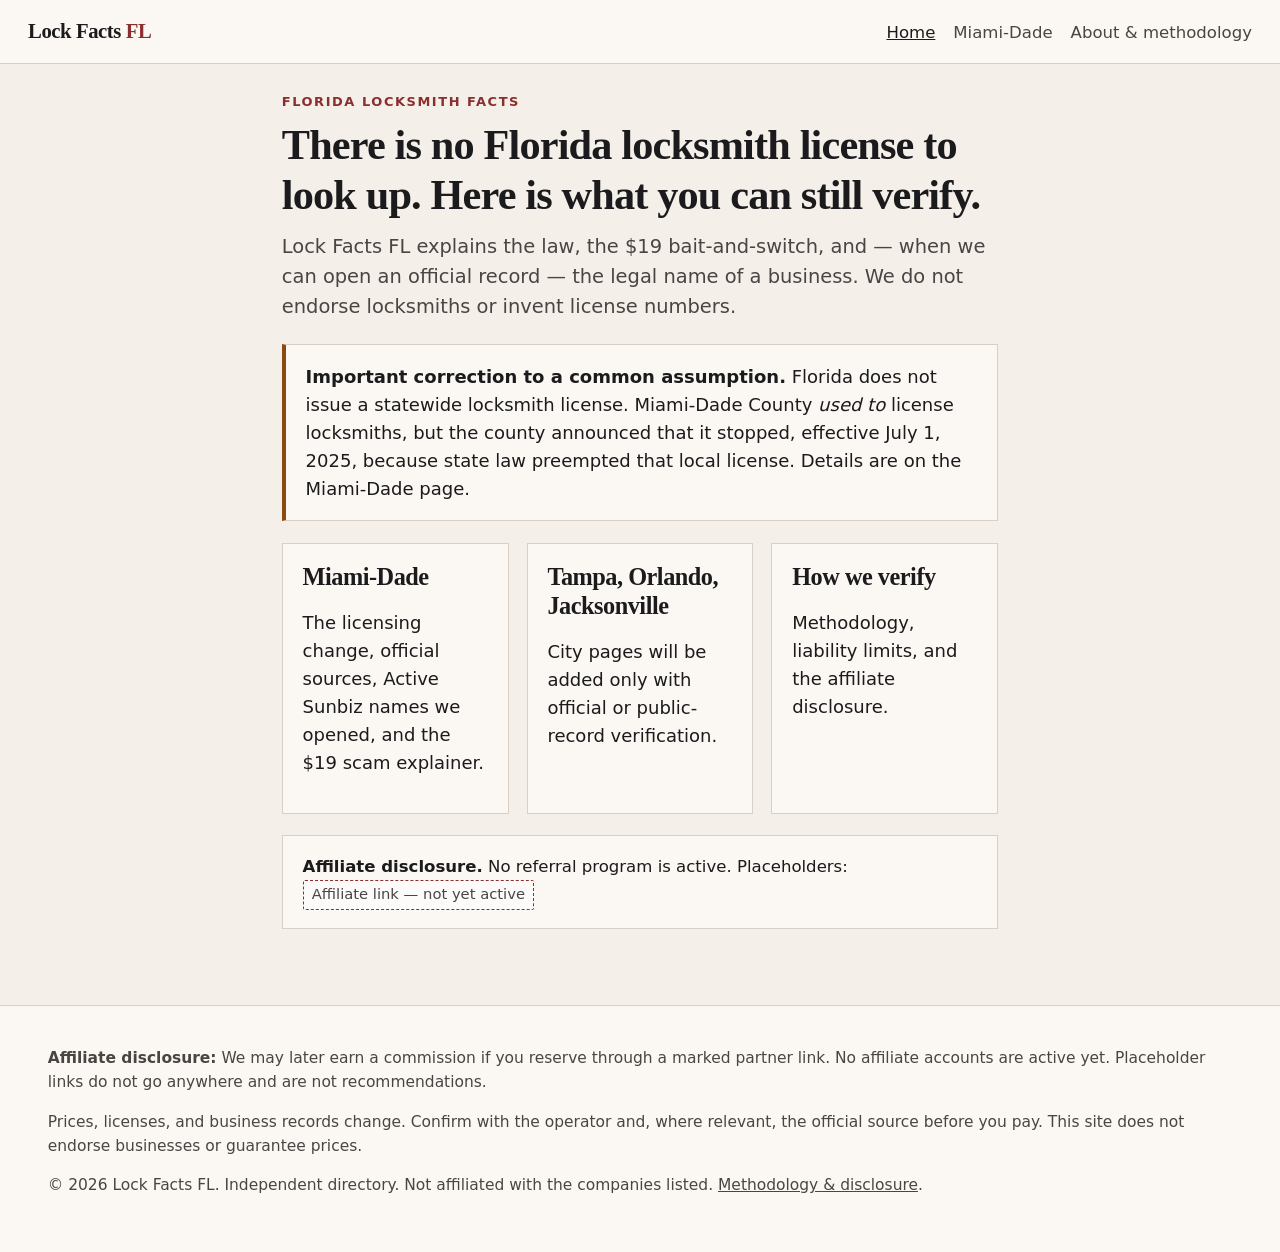
==== index.html @ c38de5cc "Publish static site for GitHub Pages" ====
<!DOCTYPE html>
<html lang="en">
<head>
  <meta charset="utf-8">
  <meta name="viewport" content="width=device-width, initial-scale=1">
  <title>Lock Facts FL — what you can still verify about Florida locksmiths</title>
  <meta name="description" content="Florida has no statewide locksmith license. Miami-Dade County stopped issuing local locksmith licenses on July 1, 2025. This directory explains the law and lists only businesses we can point to in official public records.">
  <link rel="canonical" href="https://jip223.github.io/lock-facts-fl/">
  <meta name="robots" content="index,follow">
  <meta property="og:title" content="Lock Facts FL — what you can still verify about Florida locksmiths">
  <meta property="og:description" content="Florida has no statewide locksmith license. Miami-Dade County stopped issuing local locksmith licenses on July 1, 2025. This directory explains the law and lists only businesses we can point to in official public records.">
  <meta property="og:type" content="website">
  <meta property="og:url" content="https://jip223.github.io/lock-facts-fl/">
  <base href="https://jip223.github.io/lock-facts-fl/">
  <link rel="stylesheet" href="styles.css">
  <script type="application/ld+json">
{"@context":"https://schema.org","@type":"WebSite","name":"Lock Facts FL","url":"https://jip223.github.io/lock-facts-fl/","description":"Independent Florida locksmith facts directory. Not a recommendation service."}
</script>
</head>
<body>
<a class="skip" href="#main">Skip to content</a>
<header class="site">
  <div class="wrap nav">
    <a class="brand" href="index.html">Lock Facts <span>FL</span></a>
    <nav class="links" aria-label="Primary">
      <a href="index.html" aria-current="page">Home</a>
      <a href="miami-dade.html">Miami-Dade</a>
      <a href="about.html">About &amp; methodology</a>
    </nav>
  </div>
</header>
<main id="main">
<div class="wrap">

<p class="kicker">Florida locksmith facts</p>
<h1>There is no Florida locksmith license to look up. Here is what you can still verify.</h1>
<p class="lede">Lock Facts FL explains the law, the $19 bait-and-switch, and — when we can open an official record — the legal name of a business. We do not endorse locksmiths or invent license numbers.</p>
<div class="caution">
  <strong>Important correction to a common assumption.</strong> Florida does not issue a statewide locksmith license. Miami-Dade County <em>used to</em> license locksmiths, but the county announced that it stopped, effective July 1, 2025, because state law preempted that local license. Details are on the Miami-Dade page.
</div>
<div class="grid cols-3">
  <a class="card" href="miami-dade.html">
    <h2>Miami-Dade</h2>
    <p>The licensing change, official sources, Active Sunbiz names we opened, and the $19 scam explainer.</p>
  </a>
  <div class="card">
    <h2>Tampa, Orlando, Jacksonville</h2>
    <p>City pages will be added only with official or public-record verification.</p>
  </div>
  <a class="card" href="about.html">
    <h2>How we verify</h2>
    <p>Methodology, liability limits, and the affiliate disclosure.</p>
  </a>
</div>
<div class="disclosure">
  <strong>Affiliate disclosure.</strong> No referral program is active.
  Placeholders: <span class="placeholder">Affiliate link — not yet active</span>
</div>

</div>
</main>

<footer class="site">
  <div class="wrap">
    <p><strong>Affiliate disclosure:</strong> We may later earn a commission if you reserve through a marked partner link. No affiliate accounts are active yet. Placeholder links do not go anywhere and are not recommendations.</p>
    <p>Prices, licenses, and business records change. Confirm with the operator and, where relevant, the official source before you pay. This site does not endorse businesses or guarantee prices.</p>
    <p>© 2026 Lock Facts FL. Independent directory. Not affiliated with the companies listed. <a href="about.html">Methodology &amp; disclosure</a>.</p>
  </div>
</footer>
</body>
</html>
---- styles.css ----
/* Lock Facts FL */
:root {
  --ink: #1b1b1d;
  --ink-soft: #4a4544;
  --paper: #f4efe9;
  --paper-2: #fbf7f2;
  --accent: #8b2e2e;
  --accent-2: #1b1b1d;
  --rule: #d8d0c6;
  --ok: #1f6b3a;
  --warn: #8a4b12;
  --sans: ui-sans-serif, system-ui, "Segoe UI", Roboto, Helvetica, Arial, sans-serif;
  --serif: "Iowan Old Style", "Palatino Linotype", Palatino, Georgia, "Times New Roman", serif;
  --max: 42rem;
  --max-wide: 68rem;
}
* { box-sizing: border-box; }
html { font-size: 18px; scroll-behavior: smooth; }
body {
  margin: 0;
  background: var(--paper);
  color: var(--ink);
  font-family: var(--sans);
  line-height: 1.55;
  -webkit-text-size-adjust: 100%;
}
a { color: var(--accent); }
a:hover { color: var(--ink); }
.skip {
  position: absolute; left: -999px; top: 0; background: var(--ink); color: var(--paper);
  padding: .5rem 1rem; z-index: 10;
}
.skip:focus { left: 0; }
header.site {
  border-bottom: 1px solid var(--rule);
  background: var(--paper-2);
}
.wrap { max-width: var(--max-wide); margin: 0 auto; padding: 0 1.1rem; }
.nav {
  display: flex; flex-wrap: wrap; align-items: baseline; justify-content: space-between;
  gap: .6rem 1.25rem; padding: .85rem 0;
}
.brand {
  font-family: var(--serif);
  font-weight: 700;
  letter-spacing: -0.02em;
  font-size: 1.15rem;
  color: var(--ink);
  text-decoration: none;
}
.brand span { color: var(--accent); }
nav.links { display: flex; flex-wrap: wrap; gap: .25rem 1rem; }
nav.links a { color: var(--ink-soft); text-decoration: none; font-size: .92rem; }
nav.links a:hover, nav.links a[aria-current="page"] { color: var(--ink); text-decoration: underline; }
main { padding: 1.6rem 0 3rem; }
main .wrap { max-width: var(--max); }
main.wide .wrap { max-width: var(--max-wide); }
h1, h2, h3 { font-family: var(--serif); letter-spacing: -0.02em; line-height: 1.2; }
h1 { font-size: clamp(1.7rem, 4vw, 2.35rem); margin: 0 0 .6rem; }
h2 { font-size: 1.35rem; margin: 2rem 0 .6rem; }
h3 { font-size: 1.1rem; margin: 1.4rem 0 .4rem; }
.lede { font-size: 1.08rem; color: var(--ink-soft); margin: 0 0 1.1rem; }
.kicker {
  text-transform: uppercase; letter-spacing: .12em; font-size: .72rem;
  color: var(--accent); font-weight: 700; margin: 0 0 .4rem;
}
.meta {
  font-size: .86rem; color: var(--ink-soft);
  border-top: 1px solid var(--rule); border-bottom: 1px solid var(--rule);
  padding: .7rem 0; margin: 0 0 1.4rem;
}
.callout, .disclosure, .caution {
  border: 1px solid var(--rule);
  background: var(--paper-2);
  padding: 1rem 1.1rem;
  margin: 1.2rem 0;
}
.caution { border-left: 4px solid var(--warn); }
.disclosure { font-size: .92rem; }
.placeholder {
  display: inline-block;
  border: 1px dashed var(--accent);
  color: var(--ink-soft);
  font-size: .82rem;
  padding: .15rem .45rem;
  background: #fff8;
  text-decoration: none;
  border-radius: 2px;
}
.grid {
  display: grid;
  gap: 1rem;
  grid-template-columns: 1fr;
  margin: 1.2rem 0;
}
@media (min-width: 700px) {
  .grid.cols-3 { grid-template-columns: repeat(3, 1fr); }
  .grid.cols-2 { grid-template-columns: repeat(2, 1fr); }
}
.card {
  border: 1px solid var(--rule);
  background: var(--paper-2);
  padding: 1rem 1.1rem;
  text-decoration: none;
  color: inherit;
  display: block;
}
.card h2, .card h3 { margin-top: 0; }
.card:hover { border-color: var(--accent); }
.table-wrap { overflow-x: auto; margin: 1rem 0 1.4rem; border: 1px solid var(--rule); }
table {
  width: 100%; border-collapse: collapse; font-size: .9rem;
  background: var(--paper-2); min-width: 44rem;
}
th, td {
  text-align: left; vertical-align: top;
  padding: .65rem .7rem;
  border-bottom: 1px solid var(--rule);
}
th {
  background: var(--ink); color: var(--paper);
  font-weight: 600; font-size: .78rem;
  letter-spacing: .03em; text-transform: uppercase;
}
tr:last-child td { border-bottom: 0; }
.num { font-variant-numeric: tabular-nums; white-space: nowrap; }
.muted { color: var(--ink-soft); }
.source { font-size: .84rem; }
footer.site {
  border-top: 1px solid var(--rule);
  padding: 1.4rem 0 2.2rem;
  background: var(--paper-2);
  font-size: .86rem;
  color: var(--ink-soft);
}
footer.site .wrap { max-width: var(--max-wide); }
footer.site a { color: var(--ink-soft); }
.crumbs { font-size: .86rem; margin: 0 0 1rem; color: var(--ink-soft); }
.crumbs a { color: var(--ink-soft); }
ul.plain { padding-left: 1.15rem; }
ul.plain li { margin: .35rem 0; }

.table-hint { font-size: .82rem; color: var(--ink-soft); margin: .8rem 0 .3rem; }
@media (min-width: 900px) { .table-hint { display: none; } }
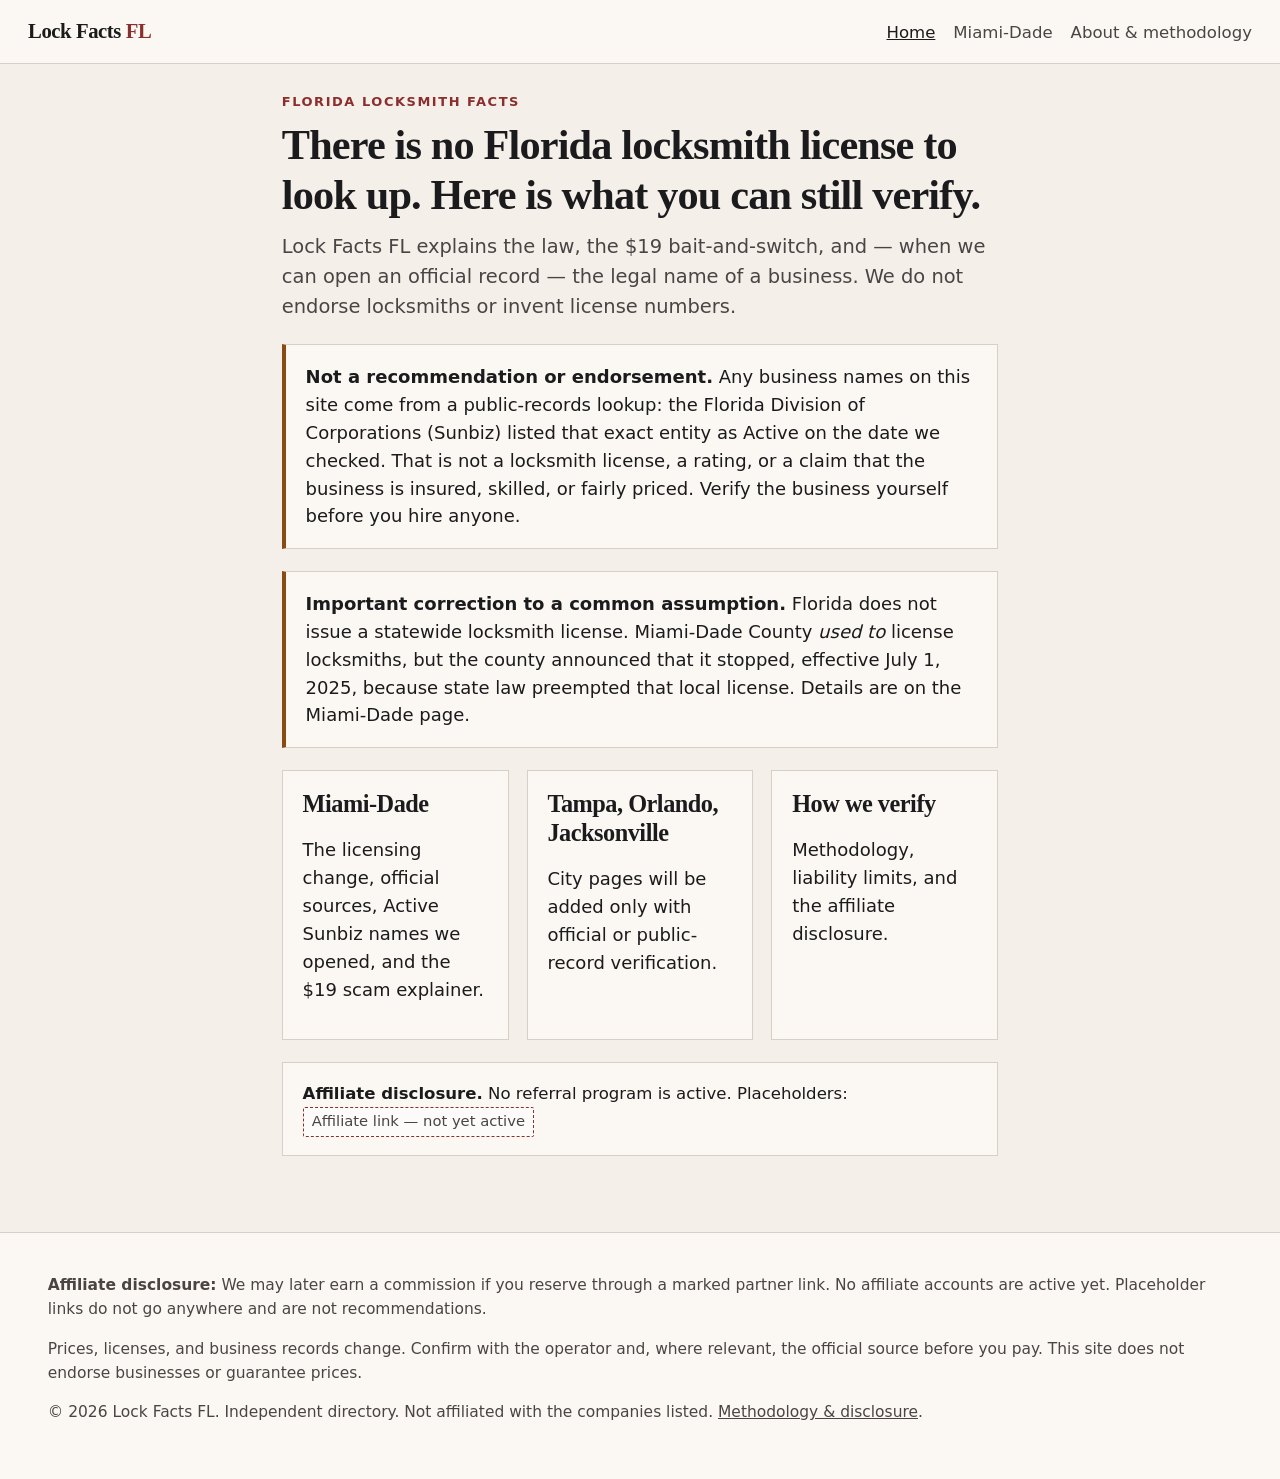
==== commit ed6e7bbb: "Add a clear public-records, not-an-endorsement notice on the home and Miami-Dade pages" ====
--- a/index.html
+++ b/index.html
@@ -36,6 +36,9 @@
 <h1>There is no Florida locksmith license to look up. Here is what you can still verify.</h1>
 <p class="lede">Lock Facts FL explains the law, the $19 bait-and-switch, and — when we can open an official record — the legal name of a business. We do not endorse locksmiths or invent license numbers.</p>
 <div class="caution">
+  <strong>Not a recommendation or endorsement.</strong> Any business names on this site come from a public-records lookup: the Florida Division of Corporations (Sunbiz) listed that exact entity as Active on the date we checked. That is not a locksmith license, a rating, or a claim that the business is insured, skilled, or fairly priced. Verify the business yourself before you hire anyone.
+</div>
+<div class="caution">
   <strong>Important correction to a common assumption.</strong> Florida does not issue a statewide locksmith license. Miami-Dade County <em>used to</em> license locksmiths, but the county announced that it stopped, effective July 1, 2025, because state law preempted that local license. Details are on the Miami-Dade page.
 </div>
 <div class="grid cols-3">
